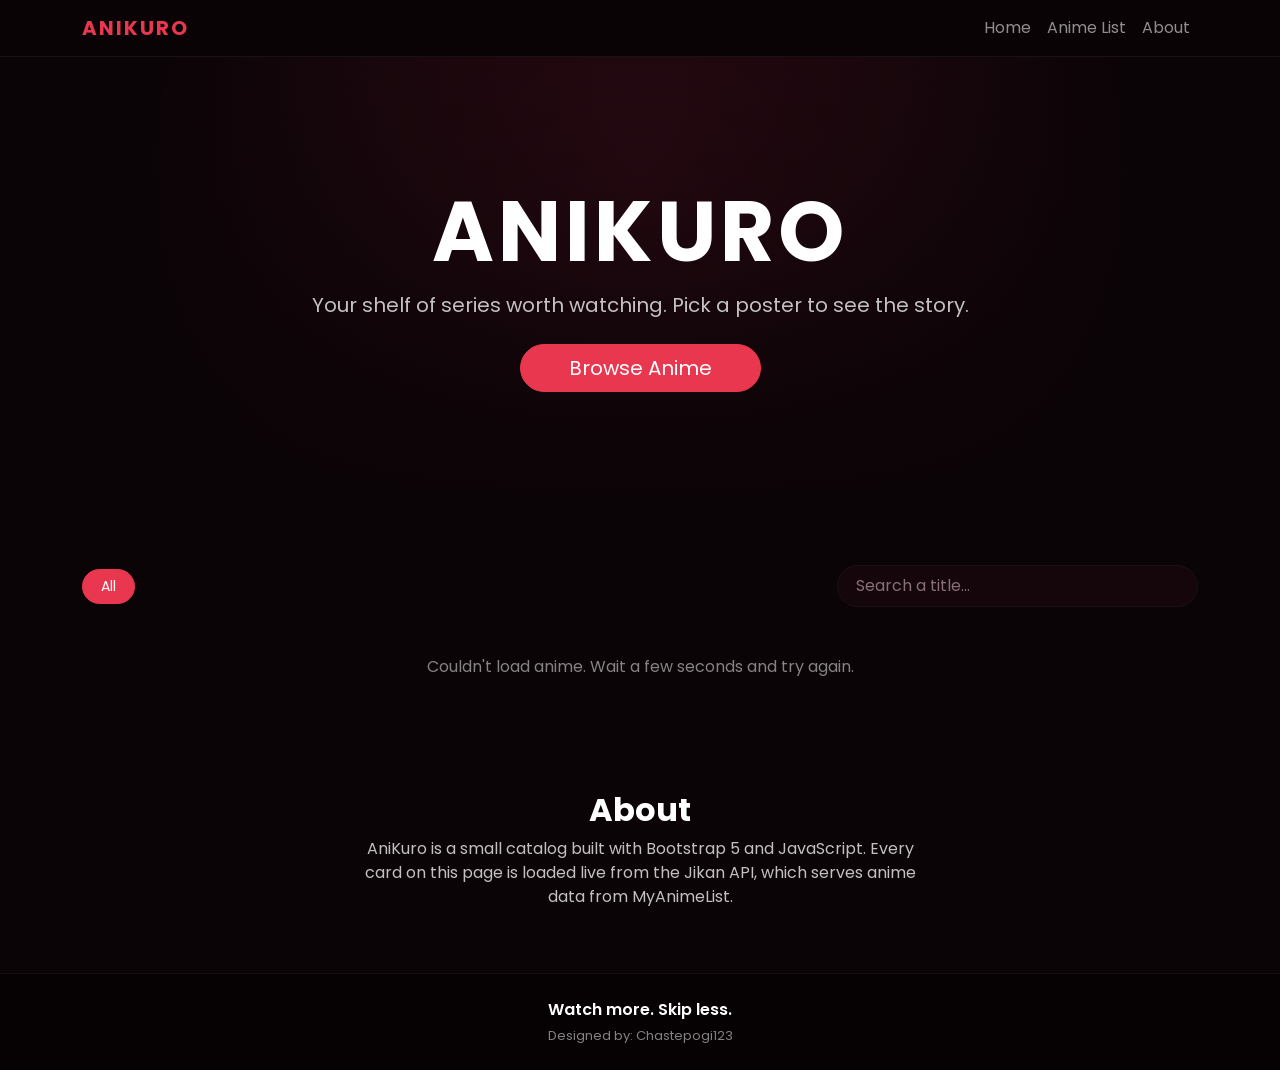
==== API/index.html @ bb630350 "used website from JSON activity to continue API activity, added api and improvements" ====
<!doctype html>
<html lang="en">

<head>
  <meta charset="utf-8">
  <meta name="viewport" content="width=device-width, initial-scale=1">
  <title>AniKuro</title>
  <link href="https://cdn.jsdelivr.net/npm/bootstrap@5.3.8/dist/css/bootstrap.min.css" rel="stylesheet"
    integrity="sha384-sRIl4kxILFvY47J16cr9ZwB07vP4J8+LH7qKQnuqkuIAvNWLzeN8tE5YBujZqJLB" crossorigin="anonymous">
  <link href="https://fonts.googleapis.com/css2?family=Poppins:wght@300;400;500;600;700;800&display=swap"
    rel="stylesheet">
  <link rel="stylesheet" href="style.css">
</head>

<body>
  <nav class="navbar navbar-expand-md navbar-dark vault-nav sticky-top">
    <div class="container">
      <a class="navbar-brand fw-bold" href="#home">ANIKURO</a>
      <button class="navbar-toggler" type="button" data-bs-toggle="collapse" data-bs-target="#navMenu"
        aria-label="Toggle navigation"><span class="navbar-toggler-icon"></span></button>
      <div class="collapse navbar-collapse" id="navMenu">
        <ul class="navbar-nav ms-auto">
          <li class="nav-item"><a class="nav-link" href="#home">Home</a></li>
          <li class="nav-item"><a class="nav-link" href="#anime-list">Anime List</a></li>
          <li class="nav-item"><a class="nav-link" href="#about">About</a></li>
        </ul>
      </div>
    </div>
  </nav>

  <header id="home" class="hero d-flex align-items-center text-white text-center">
    <div class="container">
      <h1 class="fw-bold hero-title">ANIKURO</h1>
      <p class="fs-5 opacity-75 mb-4">Your shelf of series worth watching. Pick a poster to see the story.</p>
      <a href="#anime-list" class="btn btn-vault btn-lg px-5">Browse Anime</a>
    </div>
  </header>

  <section id="anime-list" class="container py-5">
    <div class="row g-3 align-items-center mb-4">
      <div class="col-lg-8">
        <div class="d-flex flex-wrap gap-2" id="filter-buttons"></div>
      </div>
      <div class="col-lg-4">
        <input type="search" id="search" class="form-control search-box" placeholder="Search a title...">
      </div>
    </div>

    <div class="row row-cols-2 row-cols-md-3 row-cols-lg-4 g-4" id="anime-grid"></div>
    <p id="empty" class="text-center text-white-50 mt-5 d-none">No anime found. Try another title or genre.</p>
  </section>

  <div class="modal fade" id="animeModal" tabindex="-1" aria-labelledby="modalTitle" aria-hidden="true">
    <div class="modal-dialog modal-dialog-centered modal-lg modal-dialog-scrollable">
      <div class="modal-content about-modal text-white">
        <div class="modal-header border-0 pb-0">
          <h2 class="modal-title fw-bold fs-4" id="modalTitle"></h2>
          <button type="button" class="btn-close btn-close-white" data-bs-dismiss="modal" aria-label="Close"></button>
        </div>
        <div class="modal-body">
          <div class="row g-4">
            <div class="col-md-5"><img id="modalImg" src="" alt="" class="img-fluid rounded poster-img"></div>
            <div class="col-md-7">
              <div id="modalBadges" class="mb-3"></div>
              <p class="mb-1"><strong>Year:</strong> <span id="modalYear"></span></p>
              <p class="mb-1"><strong>Episodes:</strong> <span id="modalEps"></span></p>
              <p class="mb-1"><strong>Studio:</strong> <span id="modalStudio"></span></p>
              <p class="mb-1"><strong>Status:</strong> <span id="modalStatus"></span></p>
              <p class="mb-3"><strong>Rating:</strong> <span class="stars" id="modalRating"></span></p>
              <h3 class="fs-6 fw-semibold">Synopsis</h3>
              <p class="opacity-75 mb-0" id="modalSynopsis"></p>
            </div>
          </div>

          <div id="trailerSection" class="mt-4 d-none">
            <h3 class="fs-6 fw-semibold">Trailer</h3>
            <div class="ratio ratio-16x9">
              <iframe id="modalTrailer" src="" title="Anime trailer" allowfullscreen
                allow="autoplay; encrypted-media; picture-in-picture"></iframe>
            </div>
          </div>
        </div>
      </div>
    </div>
  </div>

  <section id="about" class="container text-center text-white py-5">
    <h2 class="fw-bold">About</h2>
    <p class="opacity-75 mx-auto" style="max-width: 560px;">AniKuro is a small catalog built with Bootstrap 5 and
      JavaScript. Every card on this page is loaded live from the Jikan API, which serves anime data from MyAnimeList.</p>
  </section>

  <footer class="vault-footer text-center text-white py-4">
    <p class="fw-semibold mb-1">Watch more. Skip less.</p>
    <p class="opacity-50 mb-0" style="font-size: 13px;">Designed by: Chastepogi123</p>
  </footer>

  <script src="https://cdn.jsdelivr.net/npm/bootstrap@5.3.8/dist/js/bootstrap.bundle.min.js"
    integrity="sha384-FKyoEForCGlyvwx9Hj09JcYn3nv7wiPVlz7YYwJrWVcXK/BmnVDxM+D2scQbITxI"
    crossorigin="anonymous"></script>

  <script>
    //apiiiiiiaiaiaiai
    const API = "https://api.jikan.moe/v4";
    let animeData = [];
    let requestId = 0; 

    const grid = document.getElementById("anime-grid");
    const filterBox = document.getElementById("filter-buttons");
    const searchBox = document.getElementById("search");
    const emptyMsg = document.getElementById("empty");
    let activeGenre = "All";

    const esc = s => String(s ?? "").replace(/[&<>"']/g, c =>
      ({ "&": "&amp;", "<": "&lt;", ">": "&gt;", '"': "&quot;", "'": "&#39;" }[c]));

    function mapAnime(a) {
      return {
        title: a.title_english || a.title,
        genre: (a.genres || []).map(g => g.name),
        year: a.year ?? a.aired?.prop?.from?.year ?? "?",
        episodes: a.episodes ?? "?",
        studio: a.studios?.[0]?.name ?? "Unknown",
        rating: a.score ? a.score / 2 : null, // MAL score is out of 10, stars are out of 5
        status: a.status || "Unknown",
        synopsis: a.synopsis || "No synopsis available.",
        image: a.images?.jpg?.large_image_url || a.images?.jpg?.image_url || "",
        trailer: a.trailer?.embed_url ? a.trailer.embed_url.replace("autoplay=1", "autoplay=0") : null
      };
    }

    async function loadAnime(query = "") {
      const myRequest = ++requestId;
      grid.innerHTML = `<div class="col-12 text-center py-5"><div class="spinner-border text-danger" role="status"><span class="visually-hidden">Loading...</span></div></div>`;
      emptyMsg.classList.add("d-none");

      const url = query
        ? `${API}/anime?q=${encodeURIComponent(query)}&limit=24&sfw=true`
        : `${API}/top/anime?limit=24`;

      let failed = false;
      try {
        const res = await fetch(url);
        if (!res.ok) throw new Error("HTTP " + res.status);
        const json = await res.json();
        if (myRequest !== requestId) return; // a newer search replaced this one
        animeData = json.data.map(mapAnime);
      } catch (err) {
        if (myRequest !== requestId) return;
        console.error(err);
        animeData = [];
        failed = true;
      }

      emptyMsg.textContent = failed
        ? "Couldn't load anime. Wait a few seconds and try again."
        : "No anime found. Try another title or genre.";
      buildFilters();
      render();
    }

    const fallback = "data:image/svg+xml;utf8," + encodeURIComponent(
      '<svg xmlns="http://www.w3.org/2000/svg" width="300" height="420"><rect width="300" height="420" fill="#2a2a35"/><text x="150" y="215" fill="#888" font-family="sans-serif" font-size="16" text-anchor="middle">No poster</text></svg>');

    function stars(r) {
      if (r == null) return `<small class="opacity-75">No rating</small>`;
      const full = Math.round(r);
      return "★".repeat(full) + "☆".repeat(5 - full) + ` <small class="opacity-75">${r.toFixed(1)}</small>`;
    }

    function buildFilters() {
      activeGenre = "All";
      const genres = ["All", ...new Set(animeData.flatMap(a => a.genre))];
      filterBox.innerHTML = genres.map(g =>
        `<button class="btn btn-filter ${g === "All" ? "active" : ""}" data-genre="${esc(g)}">${esc(g)}</button>`).join("");
    }

    filterBox.addEventListener("click", e => {
      if (!e.target.dataset.genre) return;
      activeGenre = e.target.dataset.genre;
      filterBox.querySelectorAll(".btn-filter").forEach(b => b.classList.toggle("active", b === e.target));
      render();
    });

    let timer;
    searchBox.addEventListener("input", () => {
      clearTimeout(timer);
      timer = setTimeout(() => loadAnime(searchBox.value.trim()), 500);
    });

    function render() {
      let html = "";
      let count = 0;

      for (let i = 0; i < animeData.length; i++) {
        const a = animeData[i];
        const matchGenre = activeGenre === "All" || a.genre.includes(activeGenre);
        if (!matchGenre) continue;
        count++;

        html += `
    <div class="col">
      <div class="card anime-card h-100" role="button" tabindex="0" data-index="${i}">
        <div class="poster-wrap">
          <img src="${esc(a.image)}" alt="${esc(a.title)} poster" class="poster-img" loading="lazy" onerror="this.onerror=null;this.src='${fallback}'">
        </div>
        <div class="card-body">
          <h3 class="anime-title">${esc(a.title)}</h3>
          <div class="mb-2">${a.genre.map(g => `<span class="badge badge-genre">${esc(g)}</span>`).join(" ")}</div>
          <p class="anime-meta mb-1">${esc(a.year)} &middot; ${esc(a.episodes)} ep</p>
          <p class="stars mb-0">${stars(a.rating)}</p>
        </div>
      </div>
    </div>`;
      }
      grid.innerHTML = html;
      emptyMsg.classList.toggle("d-none", count > 0);
    }

    const modalEl = document.getElementById("animeModal");
    const modal = new bootstrap.Modal(modalEl);
    const trailerFrame = document.getElementById("modalTrailer");
    const trailerSection = document.getElementById("trailerSection");

    function openModal(card) {
      const a = animeData[card.dataset.index];
      document.getElementById("modalTitle").textContent = a.title;
      const img = document.getElementById("modalImg");
      img.onerror = () => { img.onerror = null; img.src = fallback; };
      img.src = a.image || fallback;
      img.alt = a.title + " poster";
      document.getElementById("modalBadges").innerHTML = a.genre.map(g => `<span class="badge badge-genre">${esc(g)}</span>`).join(" ");
      document.getElementById("modalYear").textContent = a.year;
      document.getElementById("modalEps").textContent = a.episodes;
      document.getElementById("modalStudio").textContent = a.studio;
      document.getElementById("modalStatus").textContent = a.status;
      document.getElementById("modalRating").innerHTML = stars(a.rating);
      document.getElementById("modalSynopsis").textContent = a.synopsis;

      trailerSection.classList.toggle("d-none", !a.trailer);
      trailerFrame.src = a.trailer || "";

      modal.show();
    }

    modalEl.addEventListener("hidden.bs.modal", () => { trailerFrame.src = ""; });

    grid.addEventListener("click", e => { const c = e.target.closest(".anime-card"); if (c) openModal(c); });
    grid.addEventListener("keydown", e => {
      if (e.key !== "Enter") return;
      const c = e.target.closest(".anime-card"); if (c) openModal(c);
    });

    loadAnime();
  </script>
</body>

</html>
---- API/style.css ----
:root {
  --bg: #0b0407;
  --panel-top: #2b0b15;
  --panel-bottom: #14060b;
  --panel-border: rgba(255, 255, 255, 0.06);
  --accent: #e8374f;
  --accent-dark: #b81f37;
  --maroon: #6e1426;
  --text-muted: #b9a0a6;
}

body {
  font-family: "Poppins", sans-serif;
  background-color: var(--bg);
  color: #fff;
}

html { scroll-behavior: smooth; }

.vault-nav { background-color: rgba(11, 4, 7, 0.92); backdrop-filter: blur(6px); border-bottom: 1px solid var(--panel-border); }
.vault-nav .navbar-brand { letter-spacing: 2px; color: var(--accent); }
.vault-nav .nav-link:hover { color: var(--accent); }

.hero {
  min-height: 460px;
  background: linear-gradient(rgba(11, 4, 7, 0.5), var(--bg)),
    url("img/hero.jpg") center / cover no-repeat,
    radial-gradient(circle at 50% 30%, #4a0f1e, #0b0407 70%);
}
.hero-title { font-size: clamp(40px, 8vw, 84px); letter-spacing: 4px; }

.btn-vault { background-color: var(--accent); border-color: var(--accent); color: #fff; border-radius: 50px; }
.btn-vault:hover { background-color: var(--accent-dark); border-color: var(--accent-dark); color: #fff; }

.btn-filter {
  background: linear-gradient(160deg, var(--panel-top), var(--panel-bottom));
  border: 1px solid var(--panel-border);
  color: var(--text-muted);
  border-radius: 50px;
  padding: 6px 18px;
  font-size: 14px;
}
.btn-filter:hover { color: #fff; border-color: var(--maroon); }
.btn-filter.active { background: var(--accent); border-color: var(--accent); color: #fff; }

.search-box { background-color: var(--panel-bottom); border: 1px solid var(--panel-border); color: #fff; border-radius: 50px; padding: 8px 18px; }
.search-box:focus { background-color: var(--panel-bottom); color: #fff; border-color: var(--accent); box-shadow: 0 0 0 0.2rem rgba(232, 55, 79, 0.25); }
.search-box::placeholder { color: #8a6f76; }

.anime-card {
  background: linear-gradient(160deg, var(--panel-top), var(--panel-bottom));
  border: 1px solid var(--panel-border);
  border-radius: 16px;
  overflow: hidden;
  color: #fff;
  cursor: pointer;
  transition: transform 0.2s ease, box-shadow 0.2s ease, border-color 0.2s ease;
}
.anime-card:hover, .anime-card:focus-visible {
  transform: translateY(-6px);
  border-color: var(--maroon);
  box-shadow: 0 10px 28px rgba(232, 55, 79, 0.25);
  outline: none;
}

.poster-wrap { aspect-ratio: 2 / 3; overflow: hidden; background-color: #1c0910; }
.poster-img { width: 100%; height: 100%; object-fit: cover; transition: transform 0.3s ease; }
.anime-card:hover .poster-img { transform: scale(1.06); }

.anime-title { font-size: 16px; font-weight: 600; margin-bottom: 8px; }
.anime-meta { font-size: 13px; color: var(--text-muted); }
.badge-genre { background-color: rgba(232, 55, 79, 0.15); color: #ff8a9b; font-weight: 500; border: 1px solid rgba(232, 55, 79, 0.3); }
.stars { color: var(--accent); font-size: 14px; }

.about-modal { background: linear-gradient(160deg, var(--panel-top), var(--panel-bottom)); border: 1px solid var(--panel-border); border-radius: 18px; }
.about-modal .poster-img { height: auto; }

.vault-footer { background-color: #060204; border-top: 1px solid var(--panel-border); }
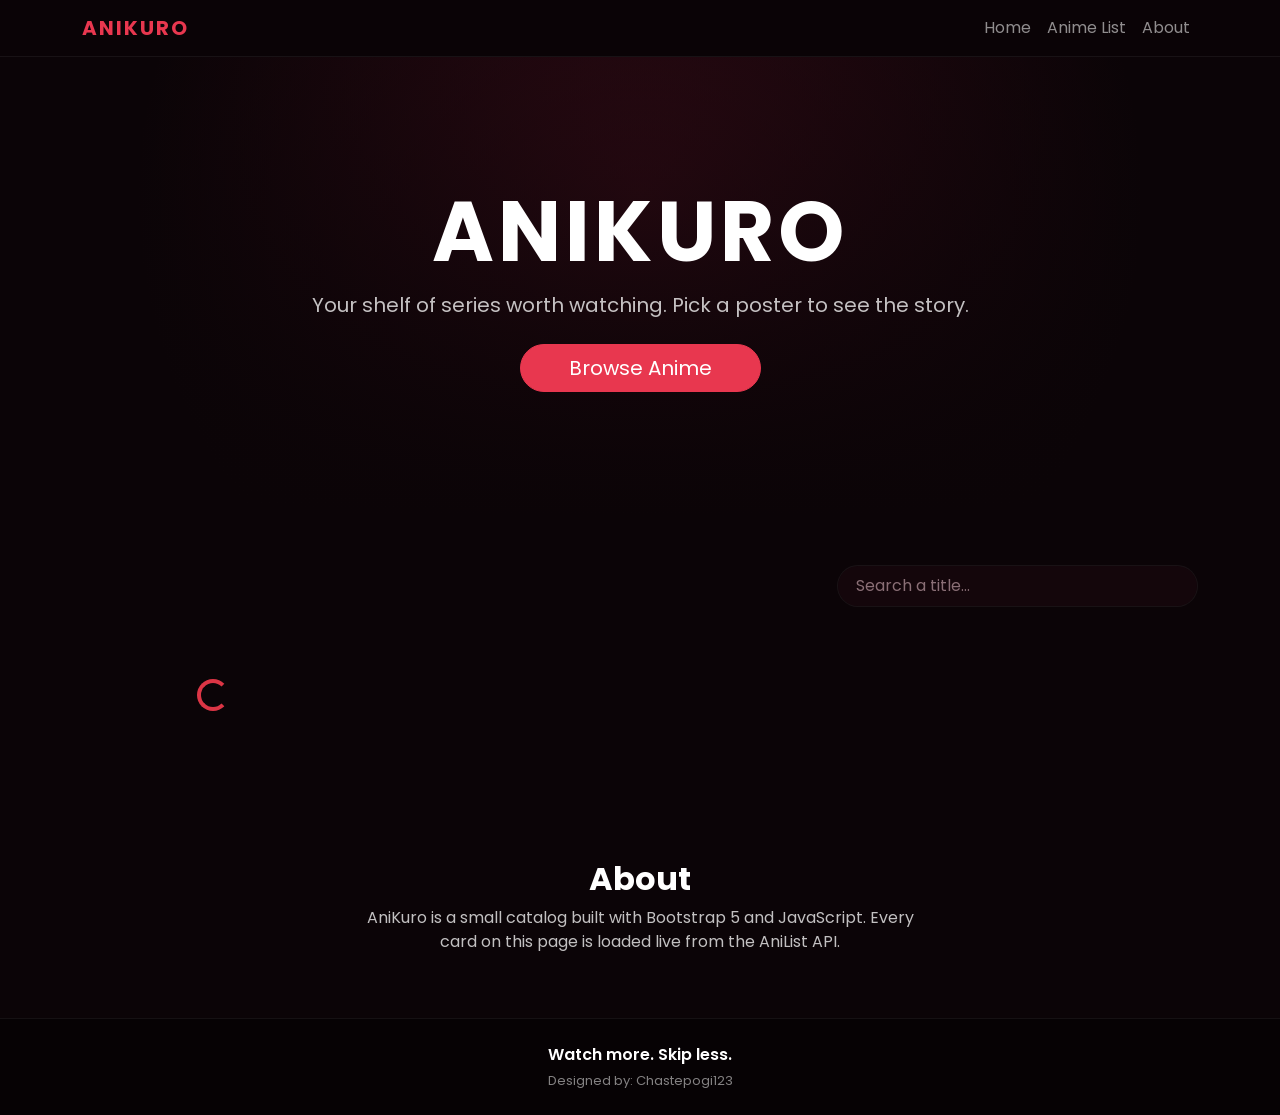
==== commit 57076d65: "changed api from jikan to anilist, jikan is unstable" ====
--- a/API/index.html
+++ b/API/index.html
@@ -72,6 +72,7 @@
             </div>
           </div>
 
+          <!--Trailer player-->
           <div id="trailerSection" class="mt-4 d-none">
             <h3 class="fs-6 fw-semibold">Trailer</h3>
             <div class="ratio ratio-16x9">
@@ -87,7 +88,7 @@
   <section id="about" class="container text-center text-white py-5">
     <h2 class="fw-bold">About</h2>
     <p class="opacity-75 mx-auto" style="max-width: 560px;">AniKuro is a small catalog built with Bootstrap 5 and
-      JavaScript. Every card on this page is loaded live from the Jikan API, which serves anime data from MyAnimeList.</p>
+      JavaScript. Every card on this page is loaded live from the AniList API.</p>
   </section>
 
   <footer class="vault-footer text-center text-white py-4">
@@ -100,8 +101,29 @@
     crossorigin="anonymous"></script>
 
   <script>
-    //apiiiiiiaiaiaiai
-    const API = "https://api.jikan.moe/v4";
+    // apiiiaiaiai
+    const API = "https://graphql.anilist.co";
+
+  
+    const QUERY = `
+      query ($search: String, $sort: [MediaSort]) {
+        Page(page: 1, perPage: 24) {
+          media(type: ANIME, search: $search, sort: $sort, isAdult: false) {
+            title { romaji english }
+            genres
+            seasonYear
+            startDate { year }
+            episodes
+            status
+            averageScore
+            description(asHtml: false)
+            coverImage { extraLarge large }
+            studios(isMain: true) { nodes { name } }
+            trailer { id site }
+          }
+        }
+      }`;
+
     let animeData = [];
     let requestId = 0; 
 
@@ -114,18 +136,36 @@
     const esc = s => String(s ?? "").replace(/[&<>"']/g, c =>
       ({ "&": "&amp;", "<": "&lt;", ">": "&gt;", '"': "&quot;", "'": "&#39;" }[c]));
 
+    const STATUS = {
+      FINISHED: "Completed",
+      RELEASING: "Ongoing",
+      NOT_YET_RELEASED: "Not yet released",
+      CANCELLED: "Cancelled",
+      HIATUS: "On hiatus"
+    };
+
     function mapAnime(a) {
+      let trailer = null;
+      if (a.trailer?.id) {
+        if (a.trailer.site === "youtube") trailer = `https://www.youtube.com/embed/${a.trailer.id}`;
+        else if (a.trailer.site === "dailymotion") trailer = `https://www.dailymotion.com/embed/video/${a.trailer.id}`;
+      }
+      const synopsis = (a.description || "")
+        .replace(/<br\s*\/?>/gi, " ")
+        .replace(/<[^>]*>/g, "")
+        .trim();
+
       return {
-        title: a.title_english || a.title,
-        genre: (a.genres || []).map(g => g.name),
-        year: a.year ?? a.aired?.prop?.from?.year ?? "?",
+        title: a.title.english || a.title.romaji,
+        genre: a.genres || [],
+        year: a.seasonYear ?? a.startDate?.year ?? "?",
         episodes: a.episodes ?? "?",
-        studio: a.studios?.[0]?.name ?? "Unknown",
-        rating: a.score ? a.score / 2 : null, // MAL score is out of 10, stars are out of 5
-        status: a.status || "Unknown",
-        synopsis: a.synopsis || "No synopsis available.",
-        image: a.images?.jpg?.large_image_url || a.images?.jpg?.image_url || "",
-        trailer: a.trailer?.embed_url ? a.trailer.embed_url.replace("autoplay=1", "autoplay=0") : null
+        studio: a.studios?.nodes?.[0]?.name ?? "Unknown",
+        rating: a.averageScore ? a.averageScore / 20 : null, // AniList score is out of 100, stars are out of 5
+        status: STATUS[a.status] || "Unknown",
+        synopsis: synopsis || "No synopsis available.",
+        image: a.coverImage?.extraLarge || a.coverImage?.large || "",
+        trailer
       };
     }
 
@@ -134,26 +174,37 @@
       grid.innerHTML = `<div class="col-12 text-center py-5"><div class="spinner-border text-danger" role="status"><span class="visually-hidden">Loading...</span></div></div>`;
       emptyMsg.classList.add("d-none");
 
-      const url = query
-        ? `${API}/anime?q=${encodeURIComponent(query)}&limit=24&sfw=true`
-        : `${API}/top/anime?limit=24`;
+      const variables = query
+        ? { search: query, sort: ["SEARCH_MATCH"] }
+        : { sort: ["POPULARITY_DESC"] };
 
       let failed = false;
-      try {
-        const res = await fetch(url);
-        if (!res.ok) throw new Error("HTTP " + res.status);
-        const json = await res.json();
-        if (myRequest !== requestId) return; // a newer search replaced this one
-        animeData = json.data.map(mapAnime);
-      } catch (err) {
-        if (myRequest !== requestId) return;
-        console.error(err);
-        animeData = [];
-        failed = true;
+      let errorText = "";
+      for (let attempt = 1; attempt <= 2; attempt++) {
+        try {
+          const res = await fetch(API, {
+            method: "POST",
+            headers: { "Content-Type": "application/json", "Accept": "application/json" },
+            body: JSON.stringify({ query: QUERY, variables })
+          });
+          if (!res.ok) throw new Error("HTTP " + res.status);
+          const json = await res.json();
+          if (myRequest !== requestId) return; // a newer search replaced this one
+          animeData = json.data.Page.media.map(mapAnime);
+          failed = false;
+          break;
+        } catch (err) {
+          if (myRequest !== requestId) return;
+          console.error(err);
+          animeData = [];
+          failed = true;
+          errorText = err.message;
+          if (attempt === 1) await new Promise(r => setTimeout(r, 2000));
+        }
       }
 
       emptyMsg.textContent = failed
-        ? "Couldn't load anime. Wait a few seconds and try again."
+        ? `Couldn't load anime (${errorText}). Wait a few seconds and try again.`
         : "No anime found. Try another title or genre.";
       buildFilters();
       render();
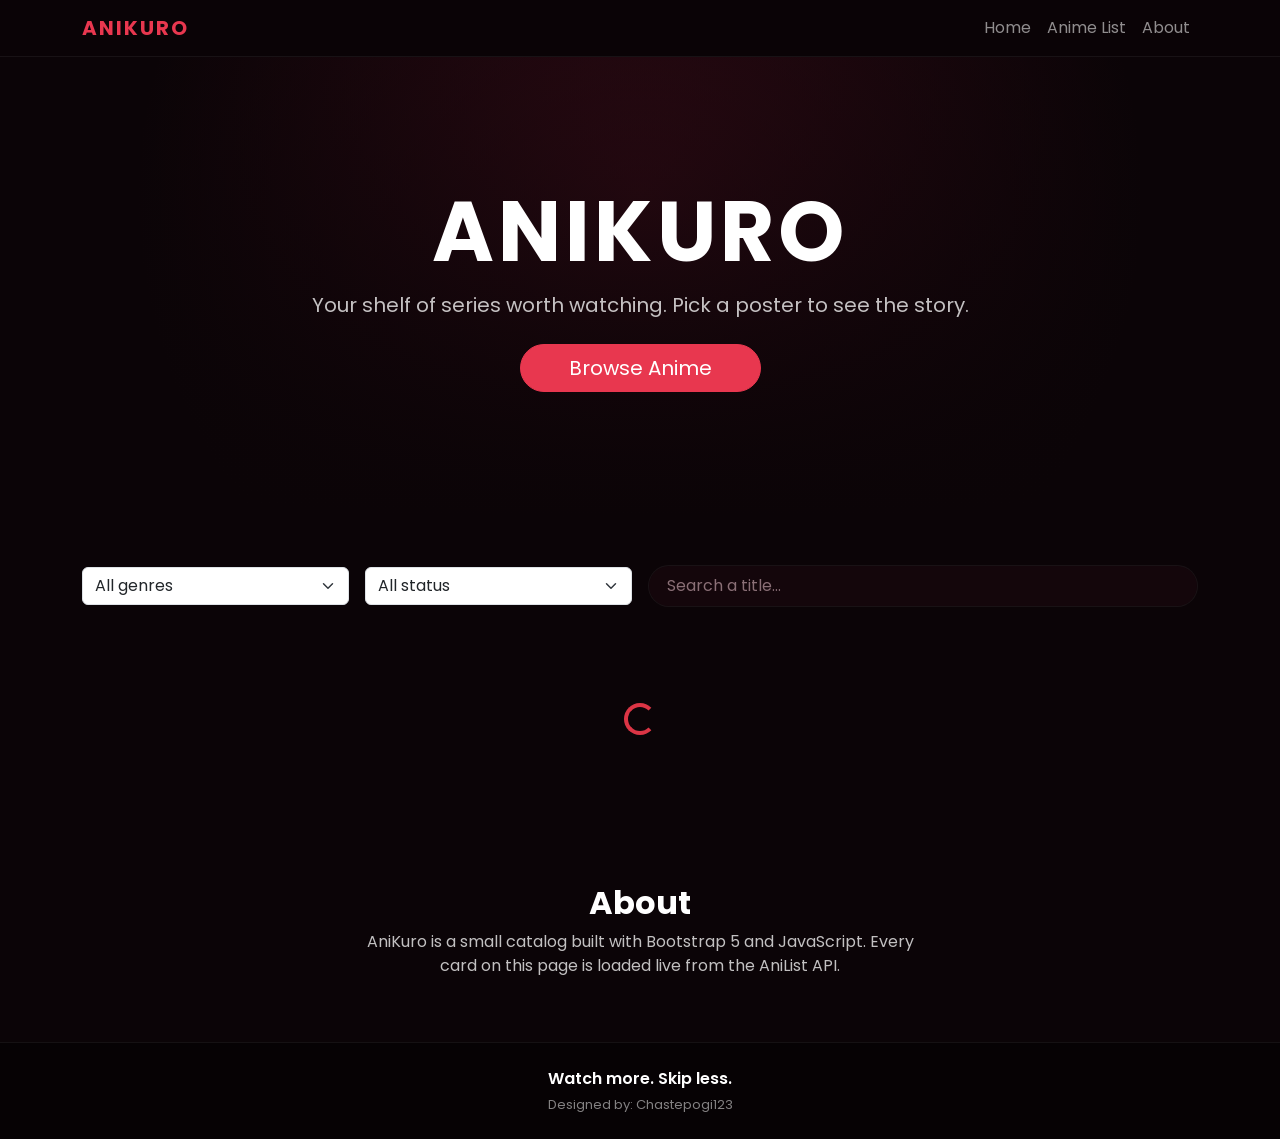
==== commit f741de86: "added qol, changed designs to make user exp more better" ====
--- a/API/index.html
+++ b/API/index.html
@@ -37,17 +37,32 @@
   </header>
 
   <section id="anime-list" class="container py-5">
-    <div class="row g-3 align-items-center mb-4">
-      <div class="col-lg-8">
-        <div class="d-flex flex-wrap gap-2" id="filter-buttons"></div>
-      </div>
-      <div class="col-lg-4">
+    <div class="row g-3 align-items-center mb-5">
+      <div class="col-6 col-lg-3">
+        <select id="genreSelect" class="form-select filter-select" aria-label="Filter by genre"></select>
+      </div>
+      <div class="col-6 col-lg-3">
+        <select id="statusSelect" class="form-select filter-select" aria-label="Filter by status"></select>
+      </div>
+      <div class="col-lg-6">
         <input type="search" id="search" class="form-control search-box" placeholder="Search a title...">
       </div>
     </div>
 
-    <div class="row row-cols-2 row-cols-md-3 row-cols-lg-4 g-4" id="anime-grid"></div>
-    <p id="empty" class="text-center text-white-50 mt-5 d-none">No anime found. Try another title or genre.</p>
+    <div id="rows"></div>
+
+    <div id="list" class="d-none">
+      <div class="d-flex align-items-center justify-content-between mb-4">
+        <h2 id="listTitle" class="list-title"></h2>
+        <button id="backBtn" class="btn btn-filter">&lsaquo; Back</button>
+      </div>
+      <div class="row row-cols-2 row-cols-md-3 row-cols-lg-4 g-4" id="anime-grid"></div>
+      <div class="text-center mt-5">
+        <button id="loadMore" class="btn btn-vault px-5 d-none">Load more</button>
+      </div>
+    </div>
+
+    <p id="empty" class="text-center text-white-50 mt-5 d-none"></p>
   </section>
 
   <div class="modal fade" id="animeModal" tabindex="-1" aria-labelledby="modalTitle" aria-hidden="true">
@@ -72,11 +87,11 @@
             </div>
           </div>
 
-          <!--Trailer player-->
           <div id="trailerSection" class="mt-4 d-none">
             <h3 class="fs-6 fw-semibold">Trailer</h3>
             <div class="ratio ratio-16x9">
               <iframe id="modalTrailer" src="" title="Anime trailer" allowfullscreen
+                referrerpolicy="strict-origin-when-cross-origin"
                 allow="autoplay; encrypted-media; picture-in-picture"></iframe>
             </div>
           </div>
@@ -101,48 +116,82 @@
     crossorigin="anonymous"></script>
 
   <script>
-    // apiiiaiaiai
+    // apiaiaia and functions like filters etc
     const API = "https://graphql.anilist.co";
-
-  
-    const QUERY = `
-      query ($search: String, $sort: [MediaSort]) {
-        Page(page: 1, perPage: 24) {
-          media(type: ANIME, search: $search, sort: $sort, isAdult: false) {
-            title { romaji english }
-            genres
-            seasonYear
-            startDate { year }
-            episodes
-            status
-            averageScore
-            description(asHtml: false)
-            coverImage { extraLarge large }
-            studios(isMain: true) { nodes { name } }
-            trailer { id site }
-          }
-        }
-      }`;
-
-    let animeData = [];
-    let requestId = 0; 
-
-    const grid = document.getElementById("anime-grid");
-    const filterBox = document.getElementById("filter-buttons");
-    const searchBox = document.getElementById("search");
-    const emptyMsg = document.getElementById("empty");
-    let activeGenre = "All";
+    const $ = id => document.getElementById(id);
+
+    const rowsBox = $("rows");
+    const listBox = $("list");
+    const grid = $("anime-grid");
+    const listTitle = $("listTitle");
+    const backBtn = $("backBtn");
+    const loadMoreBtn = $("loadMore");
+    const genreSel = $("genreSelect");
+    const statusSel = $("statusSelect");
+    const searchBox = $("search");
+    const emptyMsg = $("empty");
+
+    const GENRES = ["Action", "Adventure", "Comedy", "Drama", "Fantasy", "Horror", "Mahou Shoujo", "Mecha",
+      "Music", "Mystery", "Psychological", "Romance", "Sci-Fi", "Slice of Life", "Sports", "Supernatural", "Thriller"];
+
+    const STATUS_OPTIONS = [
+      ["", "All status"], ["RELEASING", "Airing"], ["FINISHED", "Finished"],
+      ["NOT_YET_RELEASED", "Not Yet Aired"], ["CANCELLED", "Cancelled"]
+    ];
+    const STATUS_LABEL = {
+      FINISHED: "Completed", RELEASING: "Ongoing", NOT_YET_RELEASED: "Not yet released",
+      CANCELLED: "Cancelled", HIATUS: "On hiatus"
+    };
+
+    genreSel.innerHTML = `<option value="">All genres</option>` +
+      GENRES.map(g => `<option value="${g}">${g}</option>`).join("");
+    statusSel.innerHTML = STATUS_OPTIONS.map(([v, t]) => `<option value="${v}">${t}</option>`).join("");
+
+    const now = new Date();
+    const month = now.getMonth();
+    const SEASON = ["WINTER", "SPRING", "SUMMER", "FALL"][month === 11 ? 0 : Math.floor((month + 1) / 3)];
+    const SEASON_YEAR = month === 11 ? now.getFullYear() + 1 : now.getFullYear();
+
+    const ROWS = [
+      { id: "trending", title: "Trending Now", sort: "TRENDING_DESC" },
+      { id: "season", title: "Popular This Season", sort: "POPULARITY_DESC", extra: `season: ${SEASON}, seasonYear: ${SEASON_YEAR},` },
+      { id: "airing", title: "Currently Airing", sort: "POPULARITY_DESC", status: "RELEASING" },
+      { id: "popular", title: "All-Time Popular", sort: "POPULARITY_DESC" },
+      { id: "top", title: "Top Rated", sort: "SCORE_DESC", extra: "popularity_greater: 20000," },
+      { id: "upcoming", title: "Upcoming", sort: "POPULARITY_DESC", status: "NOT_YET_RELEASED" }
+    ];
 
     const esc = s => String(s ?? "").replace(/[&<>"']/g, c =>
       ({ "&": "&amp;", "<": "&lt;", ">": "&gt;", '"': "&quot;", "'": "&#39;" }[c]));
 
-    const STATUS = {
-      FINISHED: "Completed",
-      RELEASING: "Ongoing",
-      NOT_YET_RELEASED: "Not yet released",
-      CANCELLED: "Cancelled",
-      HIATUS: "On hiatus"
-    };
+    const sleep = ms => new Promise(r => setTimeout(r, ms));
+    const spinner = `<div class="text-center py-5"><div class="spinner-border text-danger" role="status"><span class="visually-hidden">Loading...</span></div></div>`;
+
+    const fallback = "data:image/svg+xml;utf8," + encodeURIComponent(
+      '<svg xmlns="http://www.w3.org/2000/svg" width="300" height="420"><rect width="300" height="420" fill="#2a2a35"/><text x="150" y="215" fill="#888" font-family="sans-serif" font-size="16" text-anchor="middle">No poster</text></svg>');
+
+    function stars(r) {
+      if (r == null) return `<small class="opacity-75">No rating</small>`;
+      const full = Math.round(r);
+      return "★".repeat(full) + "☆".repeat(5 - full) + ` <small class="opacity-75">${r.toFixed(1)}</small>`;
+    }
+
+    // anilist
+    const store = new Map();
+
+    const FIELDS = `
+      id
+      title { romaji english }
+      genres
+      seasonYear
+      startDate { year }
+      episodes
+      status
+      averageScore
+      description(asHtml: false)
+      coverImage { extraLarge large }
+      studios(isMain: true) { nodes { name } }
+      trailer { id site }`;
 
     function mapAnime(a) {
       let trailer = null;
@@ -155,138 +204,260 @@
         .replace(/<[^>]*>/g, "")
         .trim();
 
-      return {
+      const item = {
+        id: a.id,
         title: a.title.english || a.title.romaji,
         genre: a.genres || [],
         year: a.seasonYear ?? a.startDate?.year ?? "?",
         episodes: a.episodes ?? "?",
         studio: a.studios?.nodes?.[0]?.name ?? "Unknown",
         rating: a.averageScore ? a.averageScore / 20 : null, // AniList score is out of 100, stars are out of 5
-        status: STATUS[a.status] || "Unknown",
+        status: STATUS_LABEL[a.status] || "Unknown",
         synopsis: synopsis || "No synopsis available.",
         image: a.coverImage?.extraLarge || a.coverImage?.large || "",
         trailer
       };
-    }
-
-    async function loadAnime(query = "") {
-      const myRequest = ++requestId;
-      grid.innerHTML = `<div class="col-12 text-center py-5"><div class="spinner-border text-danger" role="status"><span class="visually-hidden">Loading...</span></div></div>`;
-      emptyMsg.classList.add("d-none");
-
-      const variables = query
-        ? { search: query, sort: ["SEARCH_MATCH"] }
-        : { sort: ["POPULARITY_DESC"] };
-
-      let failed = false;
-      let errorText = "";
+      store.set(item.id, item);
+      return item;
+    }
+
+    function mediaArgs(cat, genre, status, search) {
+      const st = status || cat.status;
+      return `type: ANIME, isAdult: false, sort: [${cat.sort}], ${cat.extra || ""}` +
+        (genre ? ` genre: ${JSON.stringify(genre)},` : "") +
+        (st ? ` status: ${st},` : "") +
+        (search ? ` search: ${JSON.stringify(search)},` : "");
+    }
+
+    async function gql(query) {
+      let lastErr;
       for (let attempt = 1; attempt <= 2; attempt++) {
         try {
           const res = await fetch(API, {
             method: "POST",
             headers: { "Content-Type": "application/json", "Accept": "application/json" },
-            body: JSON.stringify({ query: QUERY, variables })
+            body: JSON.stringify({ query })
           });
-          if (!res.ok) throw new Error("HTTP " + res.status);
-          const json = await res.json();
-          if (myRequest !== requestId) return; // a newer search replaced this one
-          animeData = json.data.Page.media.map(mapAnime);
-          failed = false;
-          break;
+          const json = await res.json().catch(() => null);
+          if (!res.ok || !json || json.errors) {
+            throw new Error(json?.errors?.[0]?.message || "HTTP " + res.status);
+          }
+          return json.data;
         } catch (err) {
-          if (myRequest !== requestId) return;
           console.error(err);
-          animeData = [];
-          failed = true;
-          errorText = err.message;
-          if (attempt === 1) await new Promise(r => setTimeout(r, 2000));
+          lastErr = err;
+          if (attempt === 1) await sleep(2000);
         }
       }
-
-      emptyMsg.textContent = failed
-        ? `Couldn't load anime (${errorText}). Wait a few seconds and try again.`
-        : "No anime found. Try another title or genre.";
-      buildFilters();
-      render();
-    }
-
-    const fallback = "data:image/svg+xml;utf8," + encodeURIComponent(
-      '<svg xmlns="http://www.w3.org/2000/svg" width="300" height="420"><rect width="300" height="420" fill="#2a2a35"/><text x="150" y="215" fill="#888" font-family="sans-serif" font-size="16" text-anchor="middle">No poster</text></svg>');
-
-    function stars(r) {
-      if (r == null) return `<small class="opacity-75">No rating</small>`;
-      const full = Math.round(r);
-      return "★".repeat(full) + "☆".repeat(5 - full) + ` <small class="opacity-75">${r.toFixed(1)}</small>`;
-    }
-
-    function buildFilters() {
-      activeGenre = "All";
-      const genres = ["All", ...new Set(animeData.flatMap(a => a.genre))];
-      filterBox.innerHTML = genres.map(g =>
-        `<button class="btn btn-filter ${g === "All" ? "active" : ""}" data-genre="${esc(g)}">${esc(g)}</button>`).join("");
-    }
-
-    filterBox.addEventListener("click", e => {
-      if (!e.target.dataset.genre) return;
-      activeGenre = e.target.dataset.genre;
-      filterBox.querySelectorAll(".btn-filter").forEach(b => b.classList.toggle("active", b === e.target));
-      render();
-    });
+      throw lastErr;
+    }
+
+    function cardHtml(a) {
+      return `
+      <div class="card anime-card h-100" role="button" tabindex="0" data-id="${a.id}">
+        <div class="poster-wrap">
+          <img src="${esc(a.image)}" alt="${esc(a.title)} poster" class="poster-img" loading="lazy" onerror="this.onerror=null;this.src='${fallback}'">
+        </div>
+        <div class="card-body">
+          <h3 class="anime-title">${esc(a.title)}</h3>
+          <div class="mb-2">${a.genre.slice(0, 2).map(g => `<span class="badge badge-genre">${esc(g)}</span>`).join(" ")}</div>
+          <p class="anime-meta mb-1">${esc(a.year)} &middot; ${esc(a.episodes)} ep</p>
+          <p class="stars mb-0">${stars(a.rating)}</p>
+        </div>
+      </div>`;
+    }
+
+    function rowHtml(row, items) {
+      return `
+      <div class="row-block mb-5">
+        <div class="d-flex align-items-center justify-content-between mb-2">
+          <h2 class="row-title">${esc(row.title)}</h2>
+          <div class="d-flex align-items-center gap-2">
+            <button class="btn btn-arrow" data-scroll="-1" aria-label="Scroll ${esc(row.title)} left">&lsaquo;</button>
+            <button class="btn btn-arrow" data-scroll="1" aria-label="Scroll ${esc(row.title)} right">&rsaquo;</button>
+            <button class="btn btn-viewall" data-view="${row.id}">View All</button>
+          </div>
+        </div>
+        <div class="scroll-row d-flex flex-nowrap gap-3 overflow-auto">
+          ${items.map(a => `<div class="scroll-card">${cardHtml(a)}</div>`).join("")}
+        </div>
+      </div>`;
+    }
+
+    let requestId = 0;          
+    let currentCat = null;     
+    let listItems = [];
+    let listPage = 1;
+    let listHasNext = false;
+
+    function showRowsView() {
+      rowsBox.classList.remove("d-none");
+      listBox.classList.add("d-none");
+    }
+    function showListView() {
+      rowsBox.classList.add("d-none");
+      listBox.classList.remove("d-none");
+    }
+    function setMessage(text) {
+      emptyMsg.textContent = text || "";
+      emptyMsg.classList.toggle("d-none", !text);
+    }
+
+    async function loadRows() {
+      const my = ++requestId;
+      const genre = genreSel.value;
+      const status = statusSel.value;
+      showRowsView();
+      setMessage("");
+      rowsBox.innerHTML = spinner;
+
+      const rows = ROWS.filter(r => !(status && r.status && r.status !== status));
+      const query = "query {" + rows.map(r =>
+        `${r.id}: Page(page: 1, perPage: 15) { media(${mediaArgs(r, genre, status)}) { ${FIELDS} } }`
+      ).join("\n") + "}";
+
+      try {
+        const data = await gql(query);
+        if (my !== requestId) return;
+        let html = "";
+        rows.forEach(r => {
+          const items = data[r.id].media.map(mapAnime);
+          if (items.length) html += rowHtml(r, items);
+        });
+        rowsBox.innerHTML = html;
+        if (!html) setMessage("No anime found. Try another genre or status.");
+      } catch (err) {
+        if (my !== requestId) return;
+        rowsBox.innerHTML = "";
+        setMessage(`Couldn't load anime (${err.message}). Wait a few seconds and try again.`);
+      }
+    }
+
+    async function loadList(reset) {
+      const my = ++requestId;
+      const genre = genreSel.value;
+      const status = statusSel.value;
+      const search = searchBox.value.trim();
+      const cat = search ? { sort: "SEARCH_MATCH" } : currentCat;
+
+      showListView();
+      setMessage("");
+      listTitle.textContent = search ? `Results for “${search}”` : currentCat.title;
+
+      if (reset) {
+        listPage = 1;
+        listItems = [];
+        grid.innerHTML = `<div class="col-12">${spinner}</div>`;
+        loadMoreBtn.classList.add("d-none");
+      }
+
+      const query = `query { Page(page: ${listPage}, perPage: 30) {
+        pageInfo { hasNextPage }
+        media(${mediaArgs(cat, genre, status, search)}) { ${FIELDS} } } }`;
+
+      try {
+        const data = await gql(query);
+        if (my !== requestId) return;
+        const items = data.Page.media.map(mapAnime);
+        listHasNext = data.Page.pageInfo.hasNextPage;
+        listItems = listItems.concat(items);
+        renderList();
+      } catch (err) {
+        if (my !== requestId) return;
+        if (reset) grid.innerHTML = "";
+        else listPage--;
+        loadMoreBtn.disabled = false;
+        loadMoreBtn.textContent = "Load more";
+        setMessage(`Couldn't load anime (${err.message}). Wait a few seconds and try again.`);
+      }
+    }
+
+    function renderList() {
+      grid.innerHTML = listItems.map(a => `<div class="col">${cardHtml(a)}</div>`).join("");
+      setMessage(listItems.length ? "" : "No anime found. Try another title, genre or status.");
+      loadMoreBtn.classList.toggle("d-none", !listHasNext);
+      loadMoreBtn.disabled = false;
+      loadMoreBtn.textContent = "Load more";
+    }
+
+    function refresh() {
+      if (searchBox.value.trim()) {
+        currentCat = null;
+        loadList(true);
+      } else if (currentCat) {
+        loadList(true);
+      } else {
+        loadRows();
+      }
+    }
+
+    genreSel.addEventListener("change", refresh);
+    statusSel.addEventListener("change", refresh);
 
     let timer;
     searchBox.addEventListener("input", () => {
       clearTimeout(timer);
-      timer = setTimeout(() => loadAnime(searchBox.value.trim()), 500);
+      timer = setTimeout(refresh, 500);
     });
 
-    function render() {
-      let html = "";
-      let count = 0;
-
-      for (let i = 0; i < animeData.length; i++) {
-        const a = animeData[i];
-        const matchGenre = activeGenre === "All" || a.genre.includes(activeGenre);
-        if (!matchGenre) continue;
-        count++;
-
-        html += `
-    <div class="col">
-      <div class="card anime-card h-100" role="button" tabindex="0" data-index="${i}">
-        <div class="poster-wrap">
-          <img src="${esc(a.image)}" alt="${esc(a.title)} poster" class="poster-img" loading="lazy" onerror="this.onerror=null;this.src='${fallback}'">
-        </div>
-        <div class="card-body">
-          <h3 class="anime-title">${esc(a.title)}</h3>
-          <div class="mb-2">${a.genre.map(g => `<span class="badge badge-genre">${esc(g)}</span>`).join(" ")}</div>
-          <p class="anime-meta mb-1">${esc(a.year)} &middot; ${esc(a.episodes)} ep</p>
-          <p class="stars mb-0">${stars(a.rating)}</p>
-        </div>
-      </div>
-    </div>`;
-      }
-      grid.innerHTML = html;
-      emptyMsg.classList.toggle("d-none", count > 0);
-    }
-
-    const modalEl = document.getElementById("animeModal");
+    backBtn.addEventListener("click", () => {
+      currentCat = null;
+      searchBox.value = "";
+      loadRows();
+    });
+
+    loadMoreBtn.addEventListener("click", () => {
+      loadMoreBtn.disabled = true;
+      loadMoreBtn.textContent = "Loading...";
+      listPage++;
+      loadList(false);
+    });
+
+    rowsBox.addEventListener("click", e => {
+      const arrow = e.target.closest("[data-scroll]");
+      if (arrow) {
+        const scroller = arrow.closest(".row-block").querySelector(".scroll-row");
+        scroller.scrollBy({ left: Number(arrow.dataset.scroll) * scroller.clientWidth * 0.8, behavior: "smooth" });
+        return;
+      }
+      const view = e.target.closest("[data-view]");
+      if (view) {
+        currentCat = ROWS.find(r => r.id === view.dataset.view);
+        searchBox.value = "";
+        loadList(true);
+        $("anime-list").scrollIntoView({ behavior: "smooth" });
+        return;
+      }
+      const c = e.target.closest(".anime-card");
+      if (c) openModal(c);
+    });
+
+    grid.addEventListener("click", e => { const c = e.target.closest(".anime-card"); if (c) openModal(c); });
+    document.addEventListener("keydown", e => {
+      if (e.key !== "Enter") return;
+      const c = e.target.closest?.(".anime-card"); if (c) openModal(c);
+    });
+
+    const modalEl = $("animeModal");
     const modal = new bootstrap.Modal(modalEl);
-    const trailerFrame = document.getElementById("modalTrailer");
-    const trailerSection = document.getElementById("trailerSection");
+    const trailerFrame = $("modalTrailer");
+    const trailerSection = $("trailerSection");
 
     function openModal(card) {
-      const a = animeData[card.dataset.index];
-      document.getElementById("modalTitle").textContent = a.title;
-      const img = document.getElementById("modalImg");
+      const a = store.get(Number(card.dataset.id));
+      if (!a) return;
+      $("modalTitle").textContent = a.title;
+      const img = $("modalImg");
       img.onerror = () => { img.onerror = null; img.src = fallback; };
       img.src = a.image || fallback;
       img.alt = a.title + " poster";
-      document.getElementById("modalBadges").innerHTML = a.genre.map(g => `<span class="badge badge-genre">${esc(g)}</span>`).join(" ");
-      document.getElementById("modalYear").textContent = a.year;
-      document.getElementById("modalEps").textContent = a.episodes;
-      document.getElementById("modalStudio").textContent = a.studio;
-      document.getElementById("modalStatus").textContent = a.status;
-      document.getElementById("modalRating").innerHTML = stars(a.rating);
-      document.getElementById("modalSynopsis").textContent = a.synopsis;
+      $("modalBadges").innerHTML = a.genre.map(g => `<span class="badge badge-genre">${esc(g)}</span>`).join(" ");
+      $("modalYear").textContent = a.year;
+      $("modalEps").textContent = a.episodes;
+      $("modalStudio").textContent = a.studio;
+      $("modalStatus").textContent = a.status;
+      $("modalRating").innerHTML = stars(a.rating);
+      $("modalSynopsis").textContent = a.synopsis;
 
       trailerSection.classList.toggle("d-none", !a.trailer);
       trailerFrame.src = a.trailer || "";
@@ -296,13 +467,7 @@
 
     modalEl.addEventListener("hidden.bs.modal", () => { trailerFrame.src = ""; });
 
-    grid.addEventListener("click", e => { const c = e.target.closest(".anime-card"); if (c) openModal(c); });
-    grid.addEventListener("keydown", e => {
-      if (e.key !== "Enter") return;
-      const c = e.target.closest(".anime-card"); if (c) openModal(c);
-    });
-
-    loadAnime();
+    loadRows();
   </script>
 </body>
 
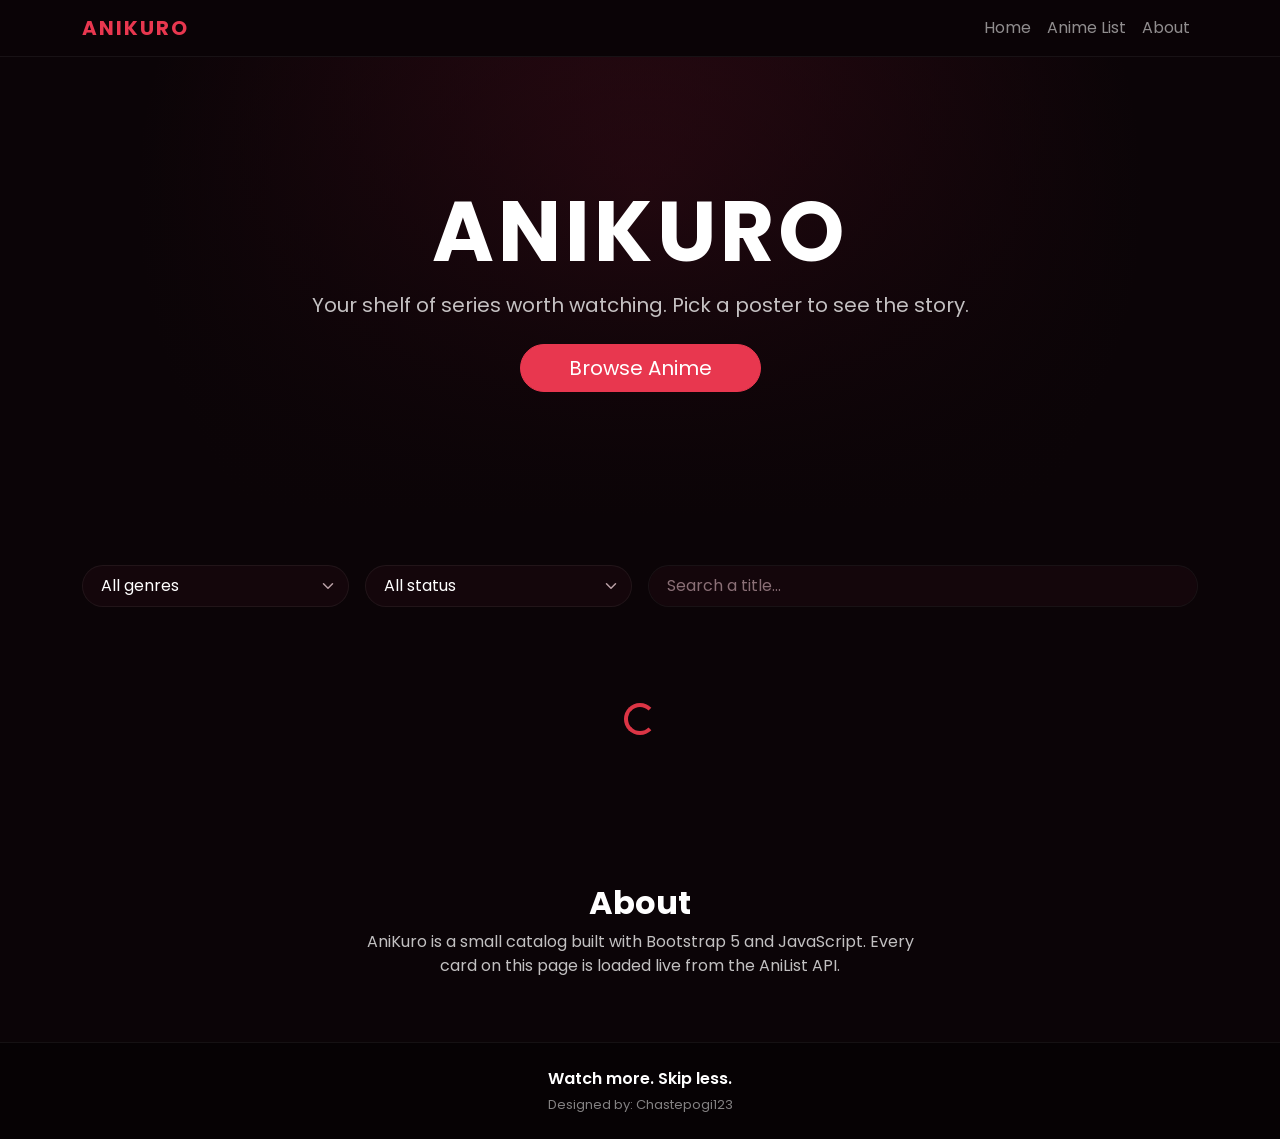
==== commit e1e59add: "changed design for user exp and qol" ====
--- a/API/index.html
+++ b/API/index.html
@@ -116,7 +116,7 @@
     crossorigin="anonymous"></script>
 
   <script>
-    // apiaiaia and functions like filters etc
+    // anilist api and functions etc
     const API = "https://graphql.anilist.co";
     const $ = id => document.getElementById(id);
 
@@ -176,7 +176,6 @@
       return "★".repeat(full) + "☆".repeat(5 - full) + ` <small class="opacity-75">${r.toFixed(1)}</small>`;
     }
 
-    // anilist
     const store = new Map();
 
     const FIELDS = `
@@ -193,6 +192,7 @@
       studios(isMain: true) { nodes { name } }
       trailer { id site }`;
 
+    // turn AniList's format into the shape the cards use
     function mapAnime(a) {
       let trailer = null;
       if (a.trailer?.id) {
@@ -211,7 +211,7 @@
         year: a.seasonYear ?? a.startDate?.year ?? "?",
         episodes: a.episodes ?? "?",
         studio: a.studios?.nodes?.[0]?.name ?? "Unknown",
-        rating: a.averageScore ? a.averageScore / 20 : null, // AniList score is out of 100, stars are out of 5
+        rating: a.averageScore ? a.averageScore / 20 : null, 
         status: STATUS_LABEL[a.status] || "Unknown",
         synopsis: synopsis || "No synopsis available.",
         image: a.coverImage?.extraLarge || a.coverImage?.large || "",
@@ -260,7 +260,7 @@
         </div>
         <div class="card-body">
           <h3 class="anime-title">${esc(a.title)}</h3>
-          <div class="mb-2">${a.genre.slice(0, 2).map(g => `<span class="badge badge-genre">${esc(g)}</span>`).join(" ")}</div>
+          <div class="d-flex flex-wrap gap-1 mb-3">${a.genre.slice(0, 2).map(g => `<span class="badge badge-genre">${esc(g)}</span>`).join(" ")}</div>
           <p class="anime-meta mb-1">${esc(a.year)} &middot; ${esc(a.episodes)} ep</p>
           <p class="stars mb-0">${stars(a.rating)}</p>
         </div>
@@ -278,14 +278,14 @@
             <button class="btn btn-viewall" data-view="${row.id}">View All</button>
           </div>
         </div>
-        <div class="scroll-row d-flex flex-nowrap gap-3 overflow-auto">
+        <div class="scroll-row d-flex flex-nowrap gap-4 overflow-auto">
           ${items.map(a => `<div class="scroll-card">${cardHtml(a)}</div>`).join("")}
         </div>
       </div>`;
     }
 
-    let requestId = 0;          
-    let currentCat = null;     
+    let requestId = 0;           
+    let currentCat = null;      
     let listItems = [];
     let listPage = 1;
     let listHasNext = false;
--- a/API/style.css
+++ b/API/style.css
@@ -47,6 +47,54 @@
 .search-box:focus { background-color: var(--panel-bottom); color: #fff; border-color: var(--accent); box-shadow: 0 0 0 0.2rem rgba(232, 55, 79, 0.25); }
 .search-box::placeholder { color: #8a6f76; }
 
+.form-select.filter-select {
+  --bs-form-select-bg-img: url("data:image/svg+xml,%3csvg xmlns='http://www.w3.org/2000/svg' viewBox='0 0 16 16'%3e%3cpath fill='none' stroke='%23b9a0a6' stroke-linecap='round' stroke-linejoin='round' stroke-width='2' d='m2 5 6 6 6-6'/%3e%3c/svg%3e");
+  background-color: var(--panel-bottom);
+  border: 1px solid var(--panel-border);
+  color: #fff;
+  color-scheme: dark;
+  border-radius: 50px;
+  padding: 8px 40px 8px 18px;
+  cursor: pointer;
+}
+.form-select.filter-select:hover { border-color: var(--maroon); }
+.form-select.filter-select:focus { background-color: var(--panel-bottom); color: #fff; border-color: var(--accent); box-shadow: 0 0 0 0.2rem rgba(232, 55, 79, 0.25); }
+.filter-select option { background-color: var(--panel-bottom); color: #fff; }
+
+.row-title, .list-title { font-size: 20px; font-weight: 700; margin: 0; }
+
+.scroll-row {
+  padding: 14px 10px 18px;
+  margin: 0 -10px;
+}
+.scroll-card { flex: 0 0 auto; width: 190px; }
+
+.scroll-row::-webkit-scrollbar { height: 8px; }
+.scroll-row::-webkit-scrollbar-track { background: rgba(255, 255, 255, 0.05); border-radius: 10px; margin: 0 10px; }
+.scroll-row::-webkit-scrollbar-thumb { background: var(--maroon); border-radius: 10px; }
+.scroll-row::-webkit-scrollbar-thumb:hover { background: var(--accent); }
+@supports not selector(::-webkit-scrollbar) {
+  .scroll-row { scrollbar-width: thin; scrollbar-color: var(--maroon) rgba(255, 255, 255, 0.05); }
+}
+
+.btn-arrow {
+  width: 32px;
+  height: 32px;
+  padding: 0;
+  display: inline-flex;
+  align-items: center;
+  justify-content: center;
+  font-size: 22px;
+  line-height: 1;
+  color: var(--text-muted);
+  background: linear-gradient(160deg, var(--panel-top), var(--panel-bottom));
+  border: 1px solid var(--panel-border);
+  border-radius: 50%;
+}
+.btn-arrow:hover { color: #fff; border-color: var(--maroon); }
+.btn-viewall { padding: 4px 6px; font-size: 13px; font-weight: 500; color: var(--text-muted); background: none; border: none; }
+.btn-viewall:hover { color: var(--accent); }
+
 .anime-card {
   background: linear-gradient(160deg, var(--panel-top), var(--panel-bottom));
   border: 1px solid var(--panel-border);
@@ -62,14 +110,26 @@
   box-shadow: 0 10px 28px rgba(232, 55, 79, 0.25);
   outline: none;
 }
+.anime-card .card-body { padding: 16px 16px 18px; }
 
 .poster-wrap { aspect-ratio: 2 / 3; overflow: hidden; background-color: #1c0910; }
 .poster-img { width: 100%; height: 100%; object-fit: cover; transition: transform 0.3s ease; }
 .anime-card:hover .poster-img { transform: scale(1.06); }
 
-.anime-title { font-size: 16px; font-weight: 600; margin-bottom: 8px; }
-.anime-meta { font-size: 13px; color: var(--text-muted); }
-.badge-genre { background-color: rgba(232, 55, 79, 0.15); color: #ff8a9b; font-weight: 500; border: 1px solid rgba(232, 55, 79, 0.3); }
+.anime-title {
+  font-size: 15px;
+  font-weight: 600;
+  line-height: 1.35;
+  min-height: 2.7em;
+  margin-bottom: 10px;
+  display: -webkit-box;
+  -webkit-line-clamp: 2;
+  line-clamp: 2;
+  -webkit-box-orient: vertical;
+  overflow: hidden;
+}
+.anime-meta { font-size: 13px; color: var(--text-muted); margin-bottom: 4px; }
+.badge-genre { background-color: rgba(232, 55, 79, 0.15); color: #ff8a9b; font-weight: 500; font-size: 11px; border: 1px solid rgba(232, 55, 79, 0.3); }
 .stars { color: var(--accent); font-size: 14px; }
 
 .about-modal { background: linear-gradient(160deg, var(--panel-top), var(--panel-bottom)); border: 1px solid var(--panel-border); border-radius: 18px; }
